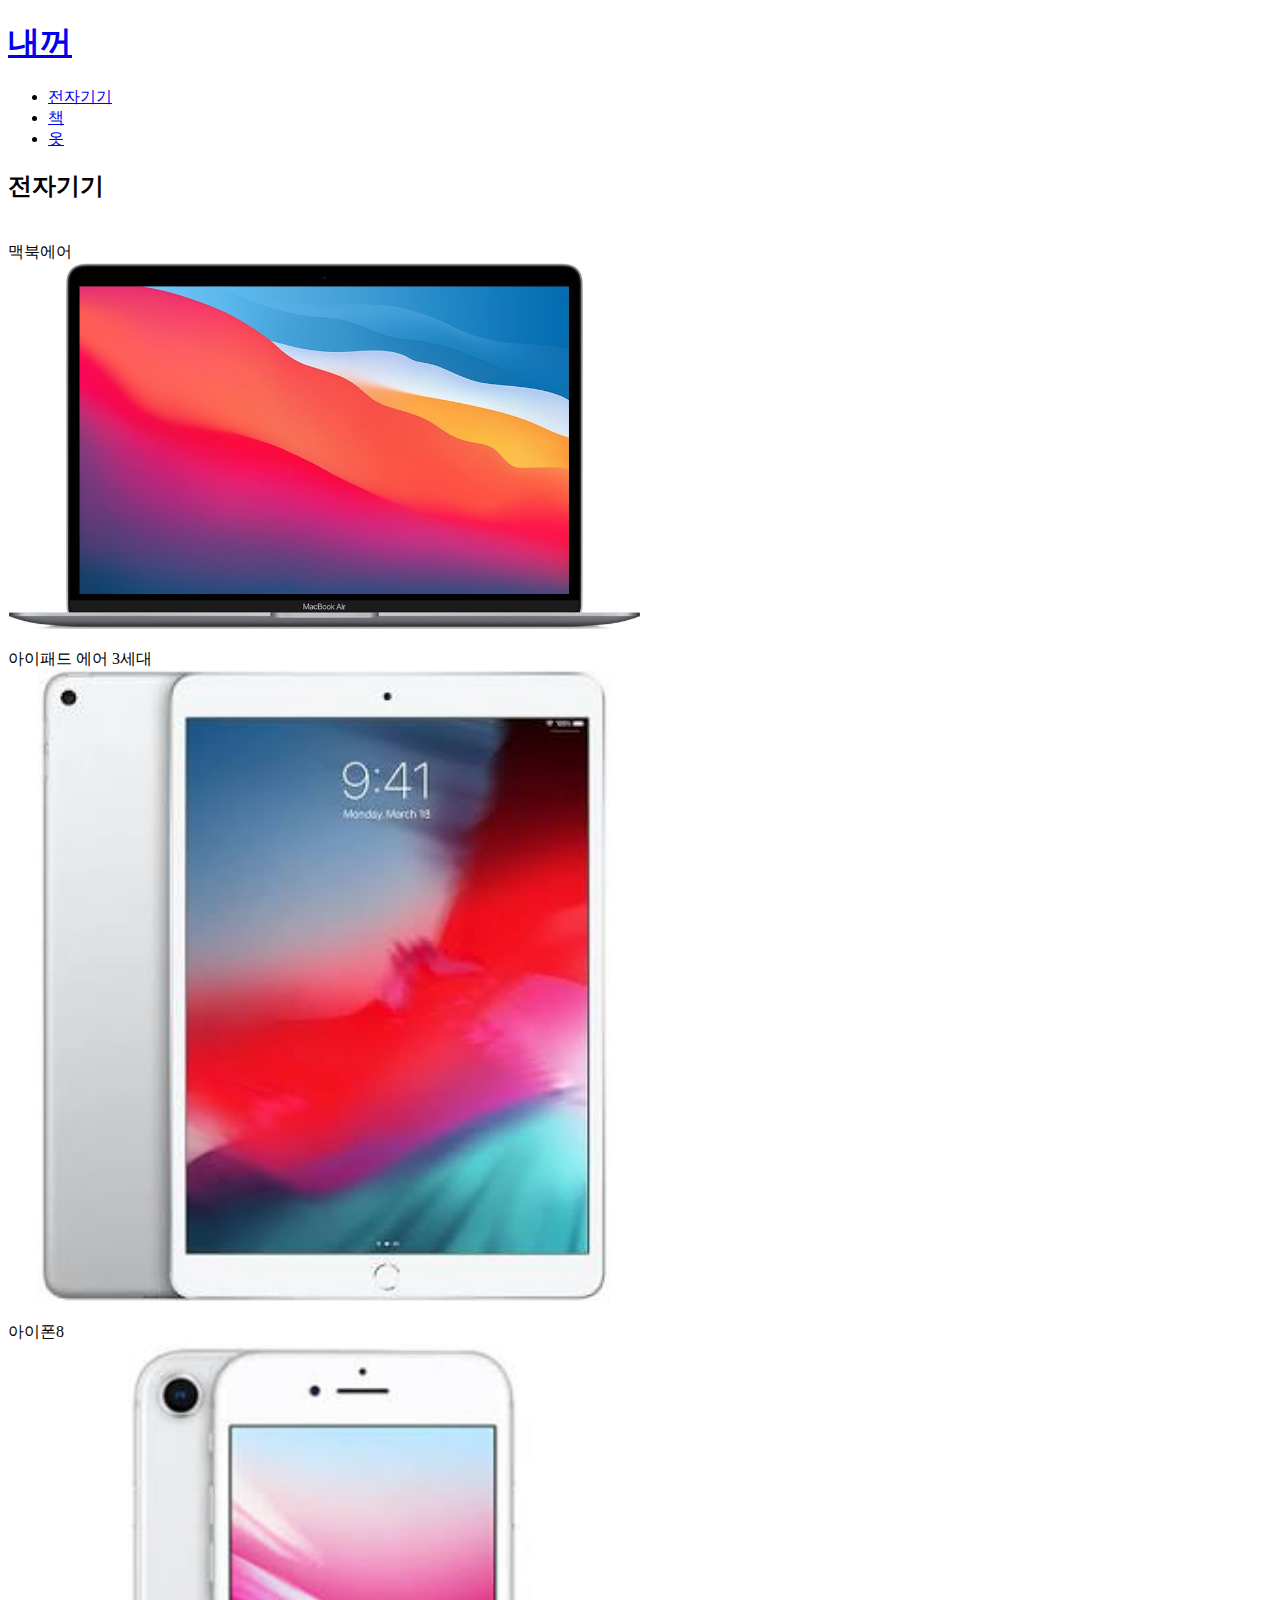
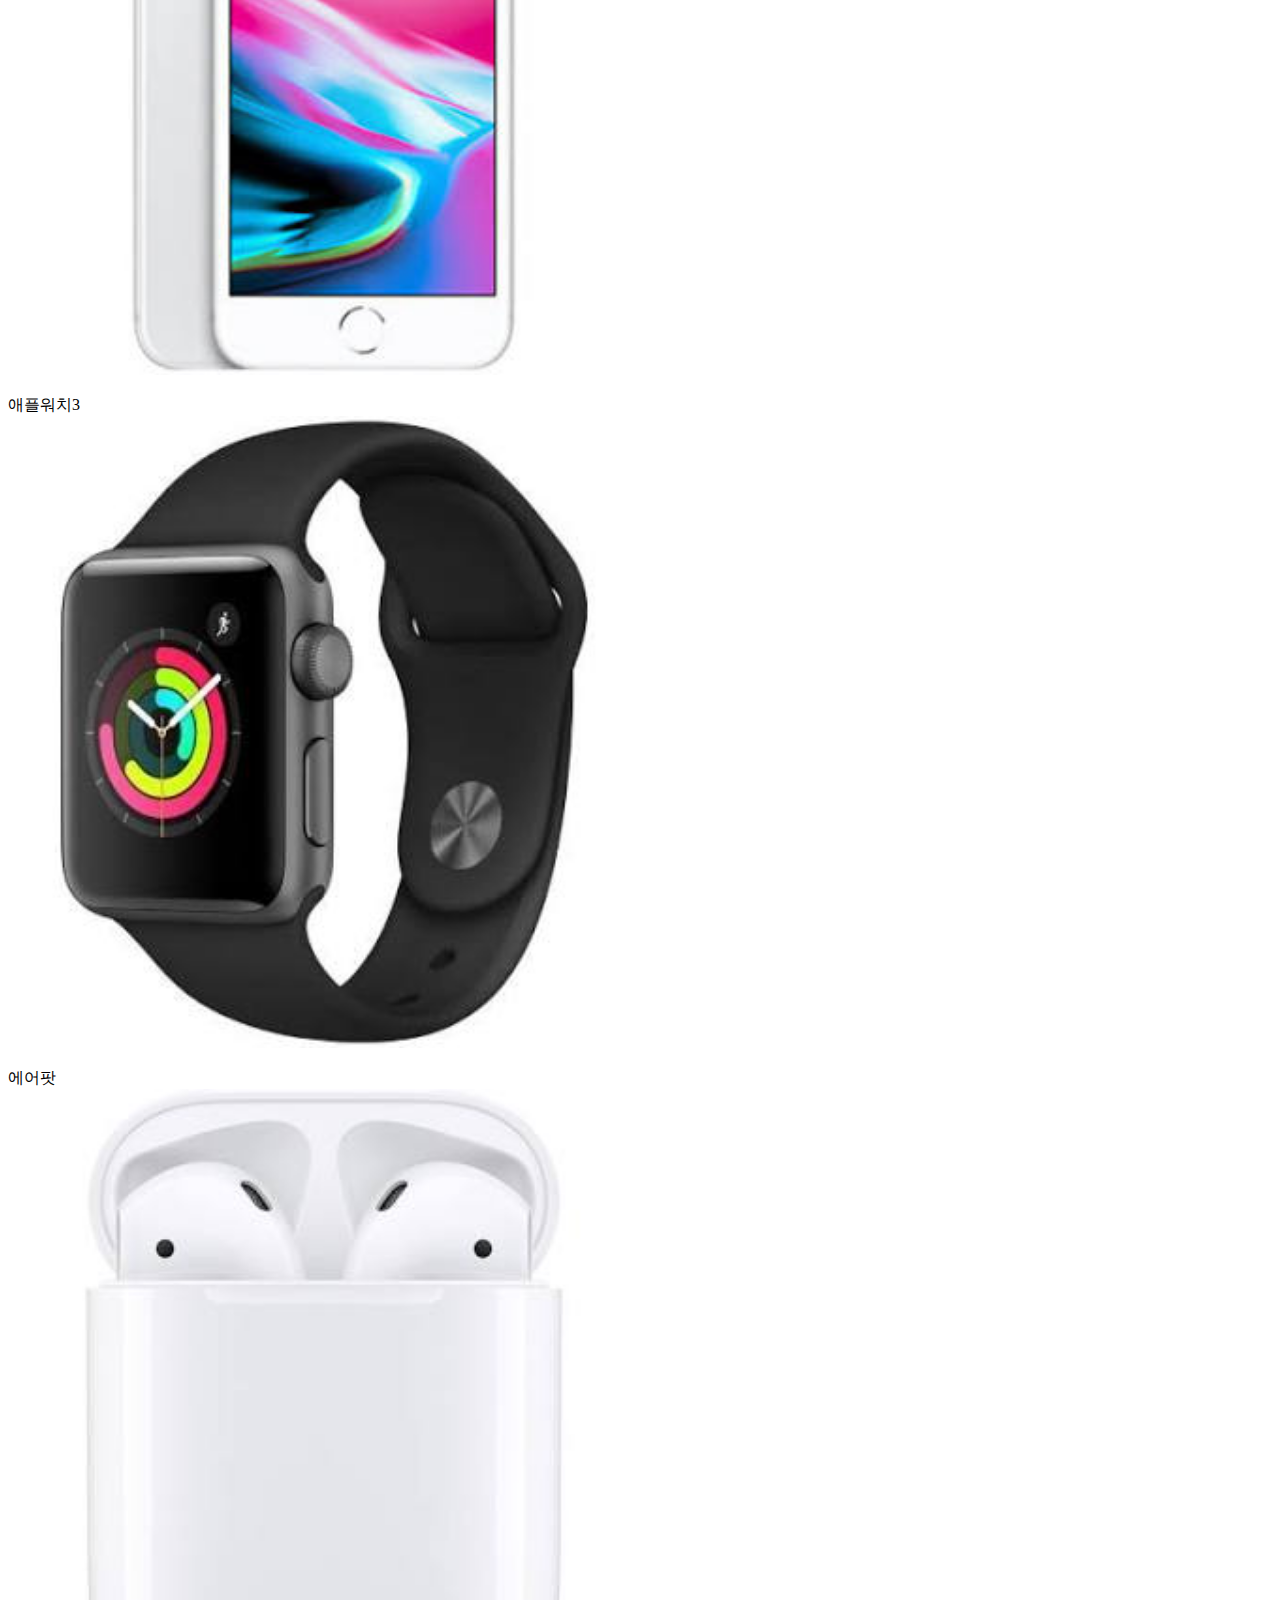
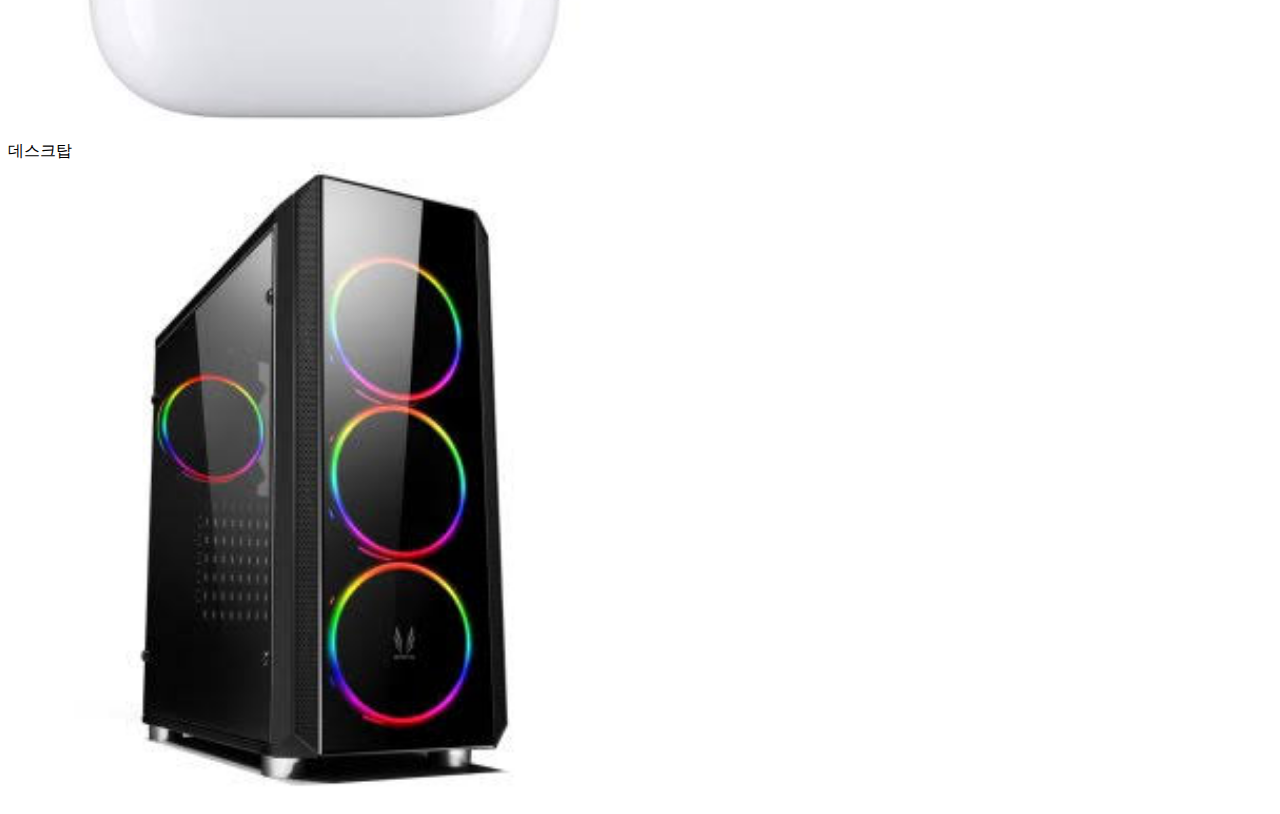
==== 1.html @ fb6981d9 "Initial commit" ====
<!DOCTYPE html>
<!--DOCTYPE html은 태그로 감싸지 않음-->
<html>
<head>
<meta charset="utf-8">
<!--title은 웹페이지 탭 이름을 표시. 제목이라는 정보제공-->
</head>
<title>내꺼</title>
<body>
    <h1><a href="index.html">내꺼</a></h1>
    <ul>
        <li><a href="1.html">전자기기</a></li>
        <li><a href="2.html">책</a></li>
        <li><a href="3.html">옷</a></li>
    </ul>
<!--ol, ul태그가 li의 부모태그-->
<h2><strong>전자기기</strong></h2>

<p style="margin-top: 40px;">맥북에어<br>
<img src="macbookair.jpg" width="50%">
</p>
<p>아이패드 에어 3세대<br><img src="ipadair.jpg" width="50%">
</p>
<p>아이폰8<br><img src="iphone8.jpg" width="50%"</p>
<p>애플워치3<br><img src="applewatch3.jpg" width="50%"</p>
<p>에어팟<br><img src="airpod.jpg" width="50%"</p>
<p>데스크탑<br><img src="desktop.jpg" width="50%"</p>
<!--paragraph와 break의 차이점 알기.
p태그가 웹페이지에서 더 의미를 가짐. 한 단락
이라는 정보를 주기 때문에.
의미에 맞는 태그를 사용하는 것이 중요 -->
</body>
</html>
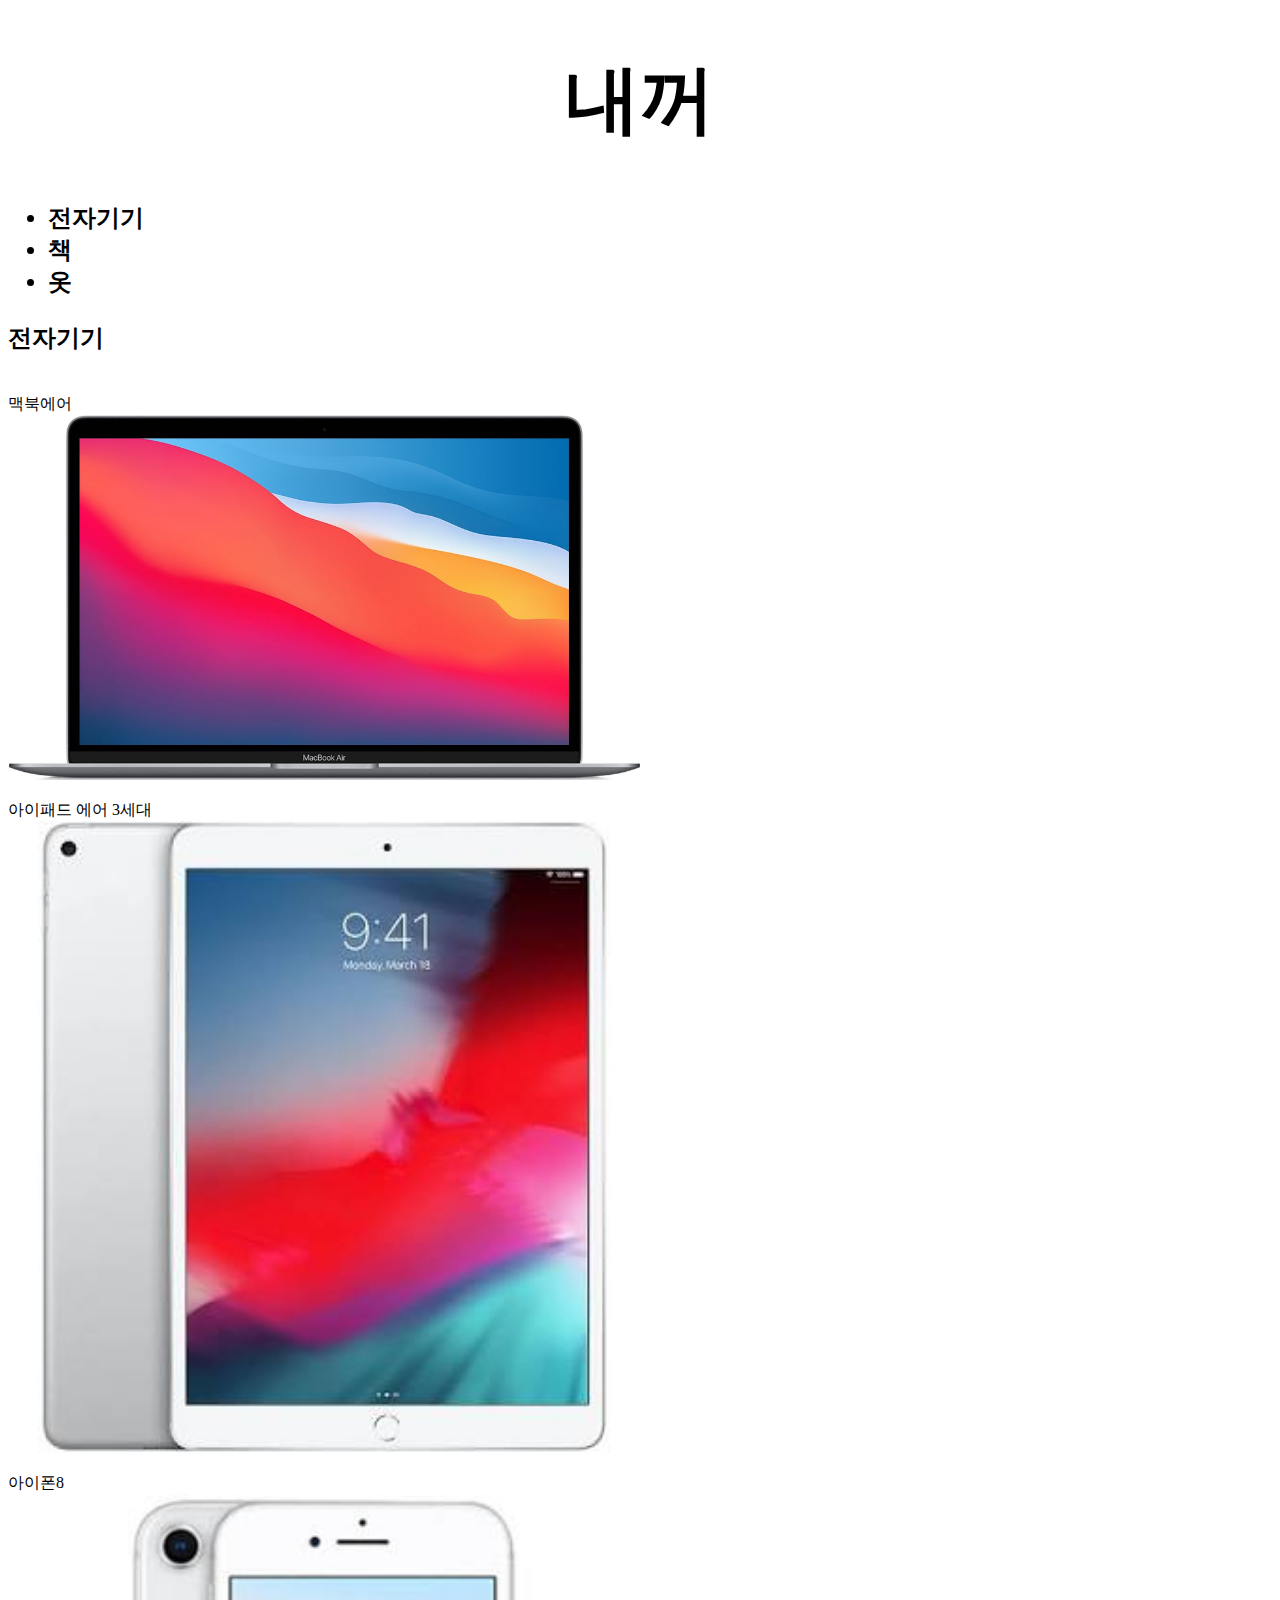
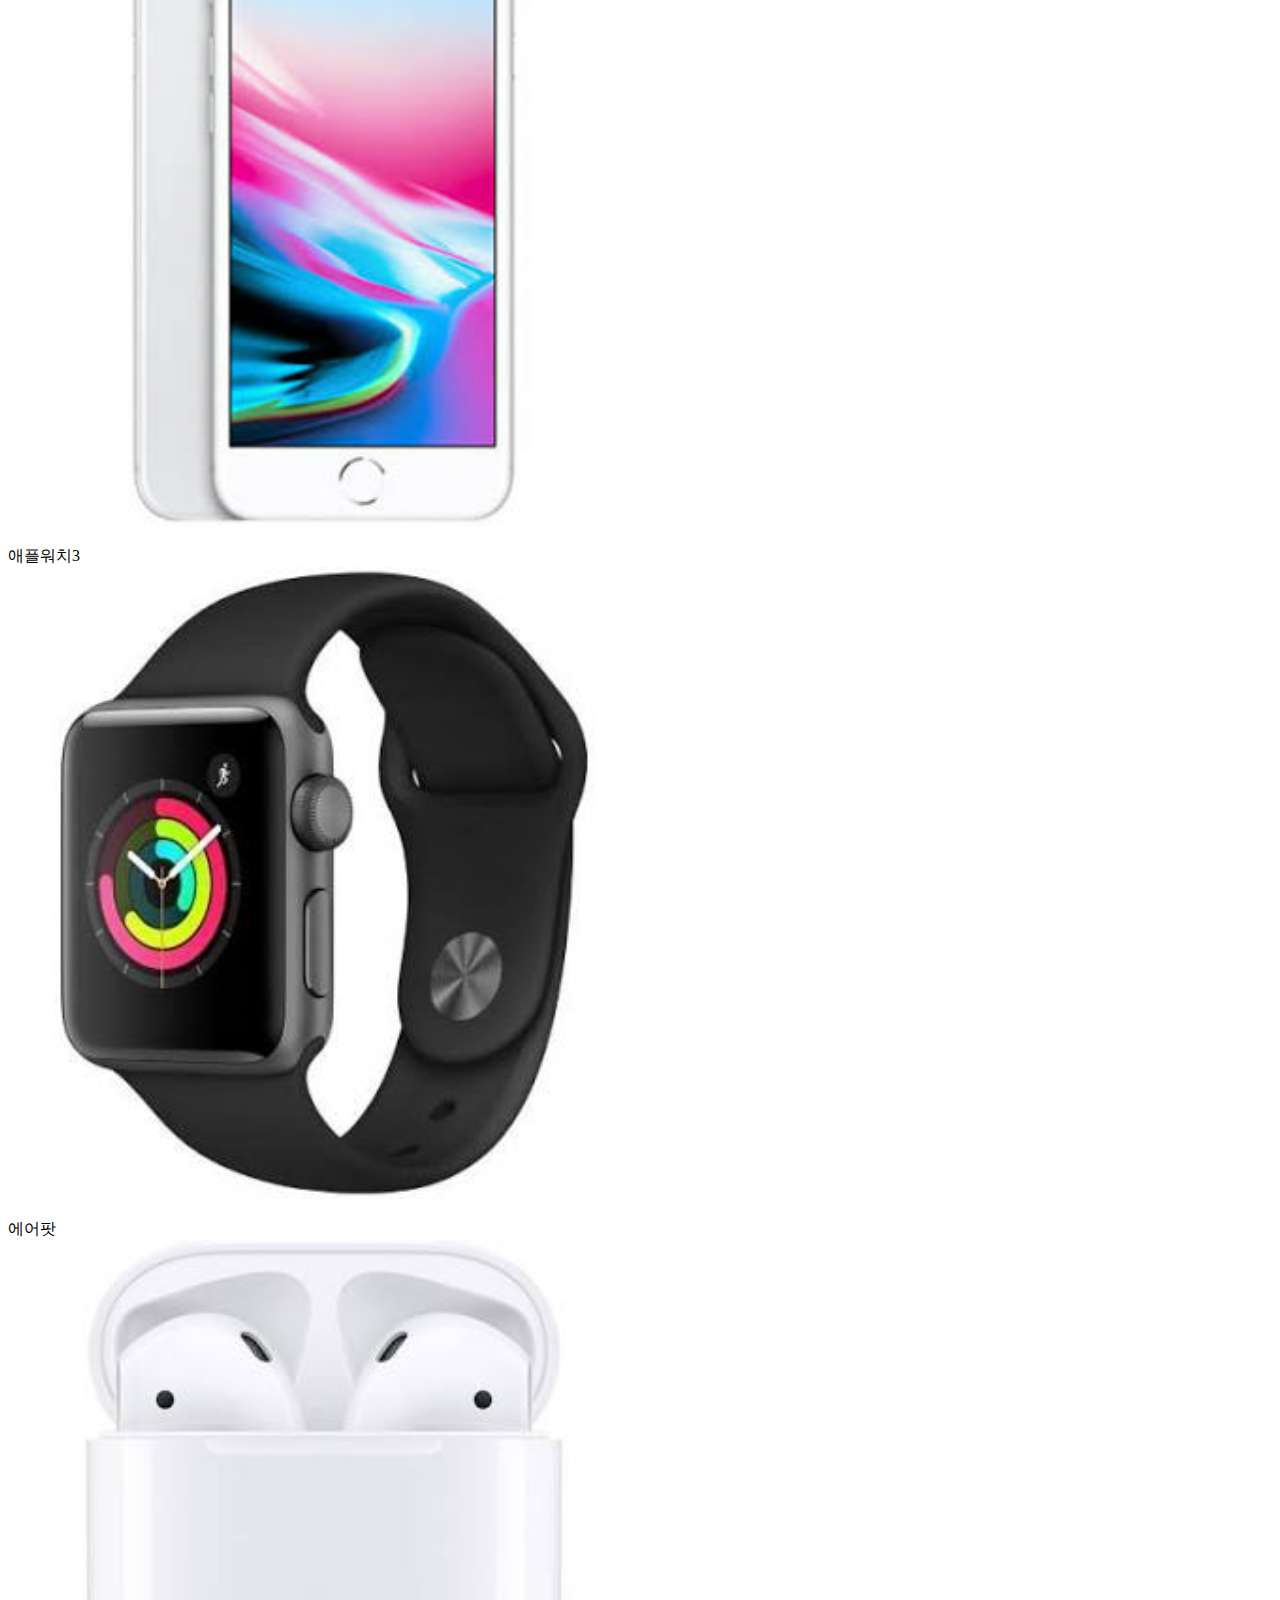
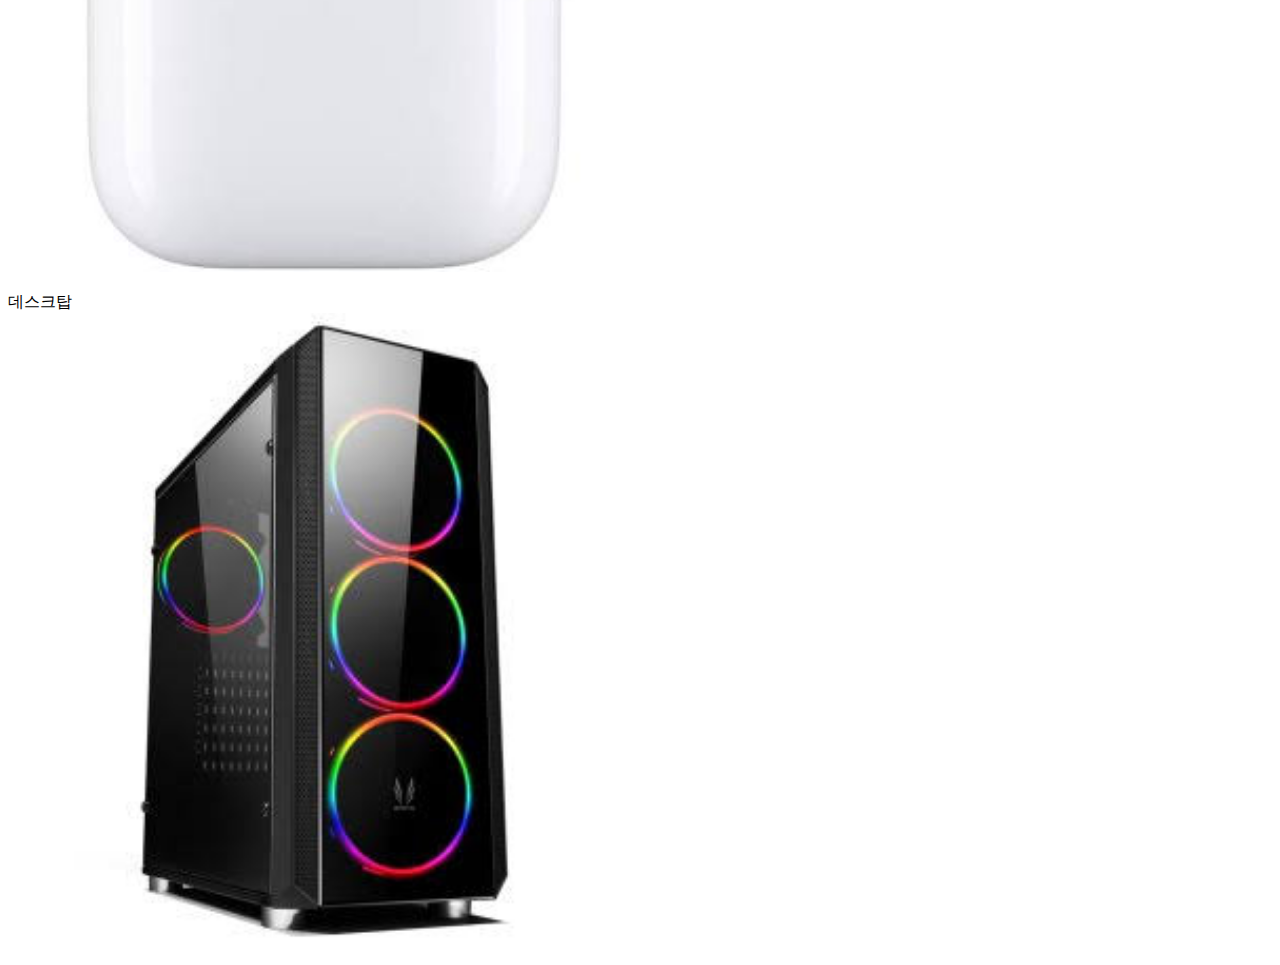
==== commit 700c0491: "Update 1.html" ====
--- a/1.html
+++ b/1.html
@@ -2,17 +2,31 @@
 <!--DOCTYPE html은 태그로 감싸지 않음-->
 <html>
 <head>
+    <title>내꺼</title>
 <meta charset="utf-8">
 <!--title은 웹페이지 탭 이름을 표시. 제목이라는 정보제공-->
+<style>
+    h1 {
+        text-align: center;
+        font-size: 75px;
+    }
+    a {
+        color:black;
+        text-decoration:none;
+    }
+
+</style>
 </head>
 <title>내꺼</title>
 <body>
     <h1><a href="index.html">내꺼</a></h1>
-    <ul>
-        <li><a href="1.html">전자기기</a></li>
-        <li><a href="2.html">책</a></li>
-        <li><a href="3.html">옷</a></li>
-    </ul>
+    <h2>
+        <ul>
+            <li><a href="1.html">전자기기</a></li>
+            <li><a href="2.html">책</a></li>
+            <li><a href="3.html">옷</a></li>
+        </ul>
+    </h2>
 <!--ol, ul태그가 li의 부모태그-->
 <h2><strong>전자기기</strong></h2>
 
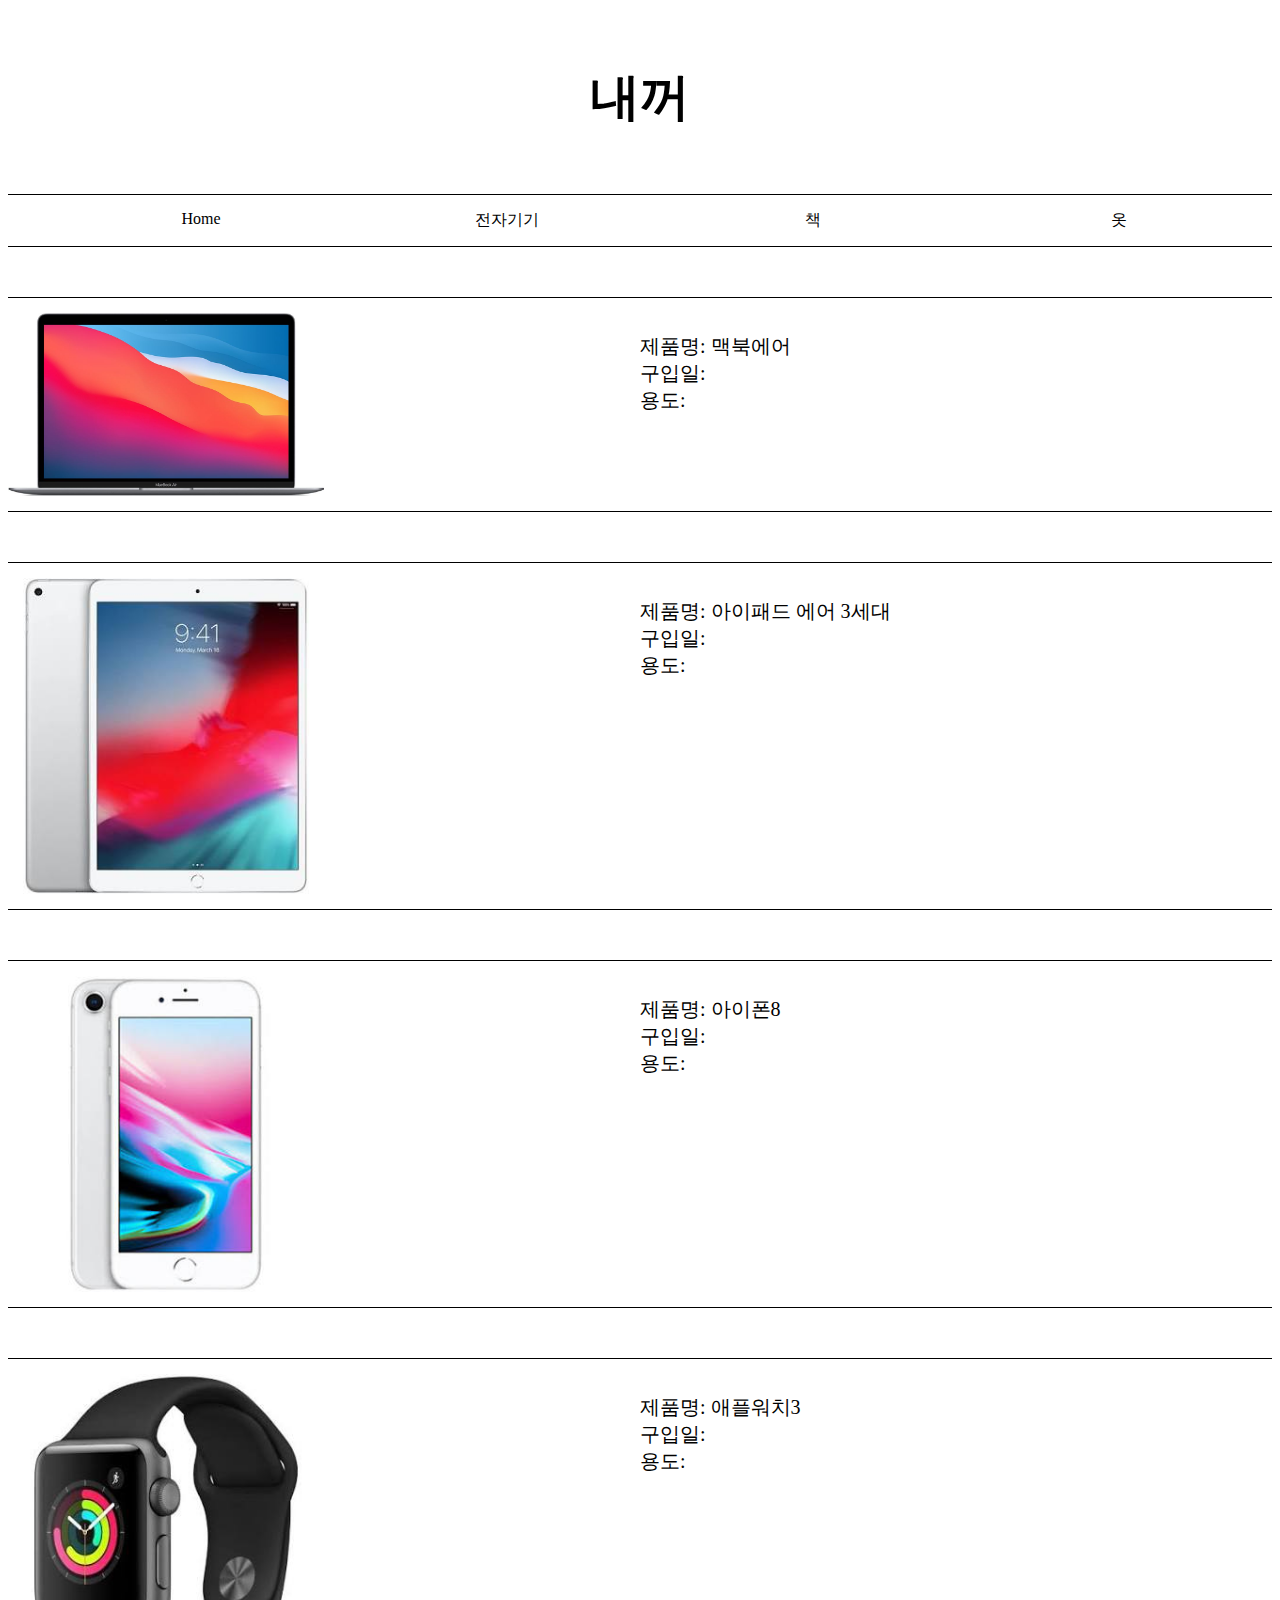
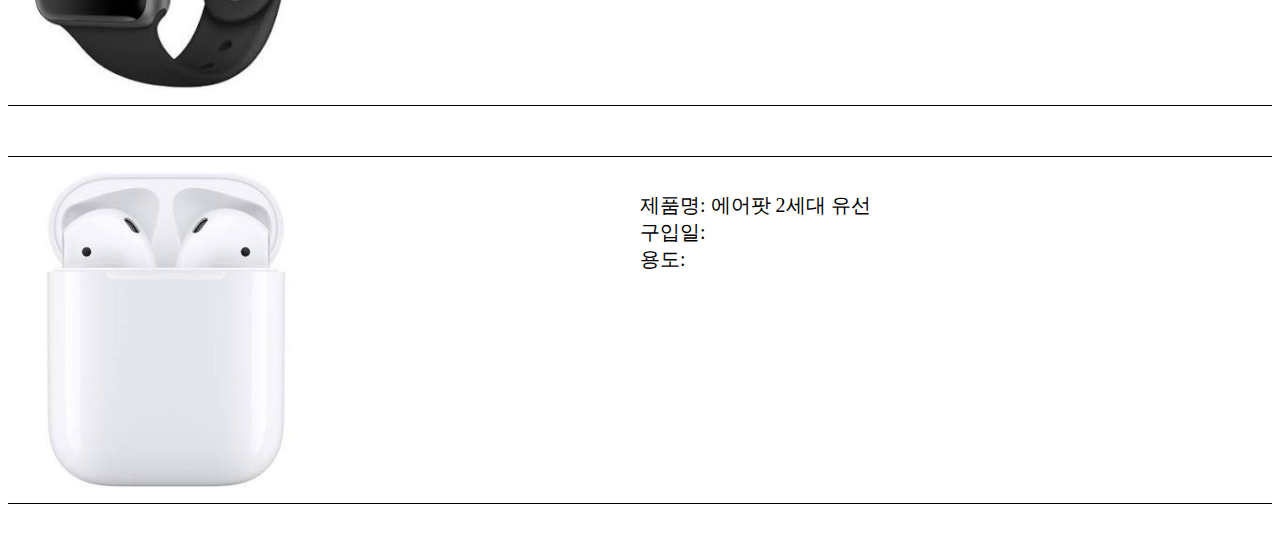
==== commit 6bc46d32: "Update 1.html" ====
--- a/1.html
+++ b/1.html
@@ -1,47 +1,97 @@
 <!DOCTYPE html>
-<!--DOCTYPE html은 태그로 감싸지 않음-->
 <html>
-<head>
-    <title>내꺼</title>
-<meta charset="utf-8">
-<!--title은 웹페이지 탭 이름을 표시. 제목이라는 정보제공-->
-<style>
-    h1 {
-        text-align: center;
-        font-size: 75px;
-    }
-    a {
-        color:black;
-        text-decoration:none;
-    }
-
-</style>
-</head>
-<title>내꺼</title>
-<body>
-    <h1><a href="index.html">내꺼</a></h1>
-    <h2>
+    <head>
+        <title>전자기기</title>
+        <meta charset="utf-8">
+        <style>
+            h1 {
+                text-align: center;
+                font-size: 50px;
+                color:black;
+                padding: 30px;
+                display: block;
+                
+            }
+            ul {
+                list-style: none;
+                display: grid;
+                grid-template-columns: 1fr 1fr 1fr 1fr;
+                text-align: center;
+                border-top: 1px black solid;
+                border-bottom: 1px black solid;
+                padding-top: 15px;
+                padding-bottom: 15px;
+            }
+            a {
+                color: black; 
+                text-decoration: none;
+            }
+            #contents {
+                display: grid;
+                grid-template-columns: 1fr 1fr ;
+                text-align: left;
+                font-size: 20px; 
+                margin-top:50px;
+                border-top: 1px black solid;
+                padding-top: 15px;
+                border-bottom: 1px black solid;
+                padding-bottom: 15px;
+                margin-bottom: 50px;
+            }
+           
+            
+            
+        </style>
+    </head>
+    <body>
+        <h1>
+            내꺼
+        </h1>
         <ul>
+            <li><a href="home.html">Home</a></li>
             <li><a href="1.html">전자기기</a></li>
             <li><a href="2.html">책</a></li>
             <li><a href="3.html">옷</a></li>
         </ul>
-    </h2>
-<!--ol, ul태그가 li의 부모태그-->
-<h2><strong>전자기기</strong></h2>
-
-<p style="margin-top: 40px;">맥북에어<br>
-<img src="macbookair.jpg" width="50%">
-</p>
-<p>아이패드 에어 3세대<br><img src="ipadair.jpg" width="50%">
-</p>
-<p>아이폰8<br><img src="iphone8.jpg" width="50%"</p>
-<p>애플워치3<br><img src="applewatch3.jpg" width="50%"</p>
-<p>에어팟<br><img src="airpod.jpg" width="50%"</p>
-<p>데스크탑<br><img src="desktop.jpg" width="50%"</p>
-<!--paragraph와 break의 차이점 알기.
-p태그가 웹페이지에서 더 의미를 가짐. 한 단락
-이라는 정보를 주기 때문에.
-의미에 맞는 태그를 사용하는 것이 중요 -->
-</body>
+        <div id="contents">
+            <img src="macbookair.jpg" width="50%">
+            <p>
+                제품명: 맥북에어<br>
+                구입일: <br>
+                용도:
+            </p>
+        </div>   
+        <div id="contents">
+            <img src="ipadair.jpg" width="50%">
+            <p>
+                제품명: 아이패드 에어 3세대<br>
+                구입일: <br>
+                용도:
+            </p>
+        </div>
+        <div id="contents">
+            <img src="iphone8.jpg" width="50%">
+            <p>
+                제품명: 아이폰8<br>
+                구입일: <br>
+                용도:
+            </p>
+        </div>   
+        <div id="contents">
+            <img src="applewatch3.jpg" width="50%">
+            <p>
+                제품명: 애플워치3<br>
+                구입일: <br>
+                용도:
+            </p>
+        </div>
+        <div id="contents">
+            <img src="airpod.jpg" width="50%">
+            <p>
+                제품명: 에어팟 2세대 유선<br>
+                구입일: <br>
+                용도:
+            </p>
+        </div>
+    </body>
 </html>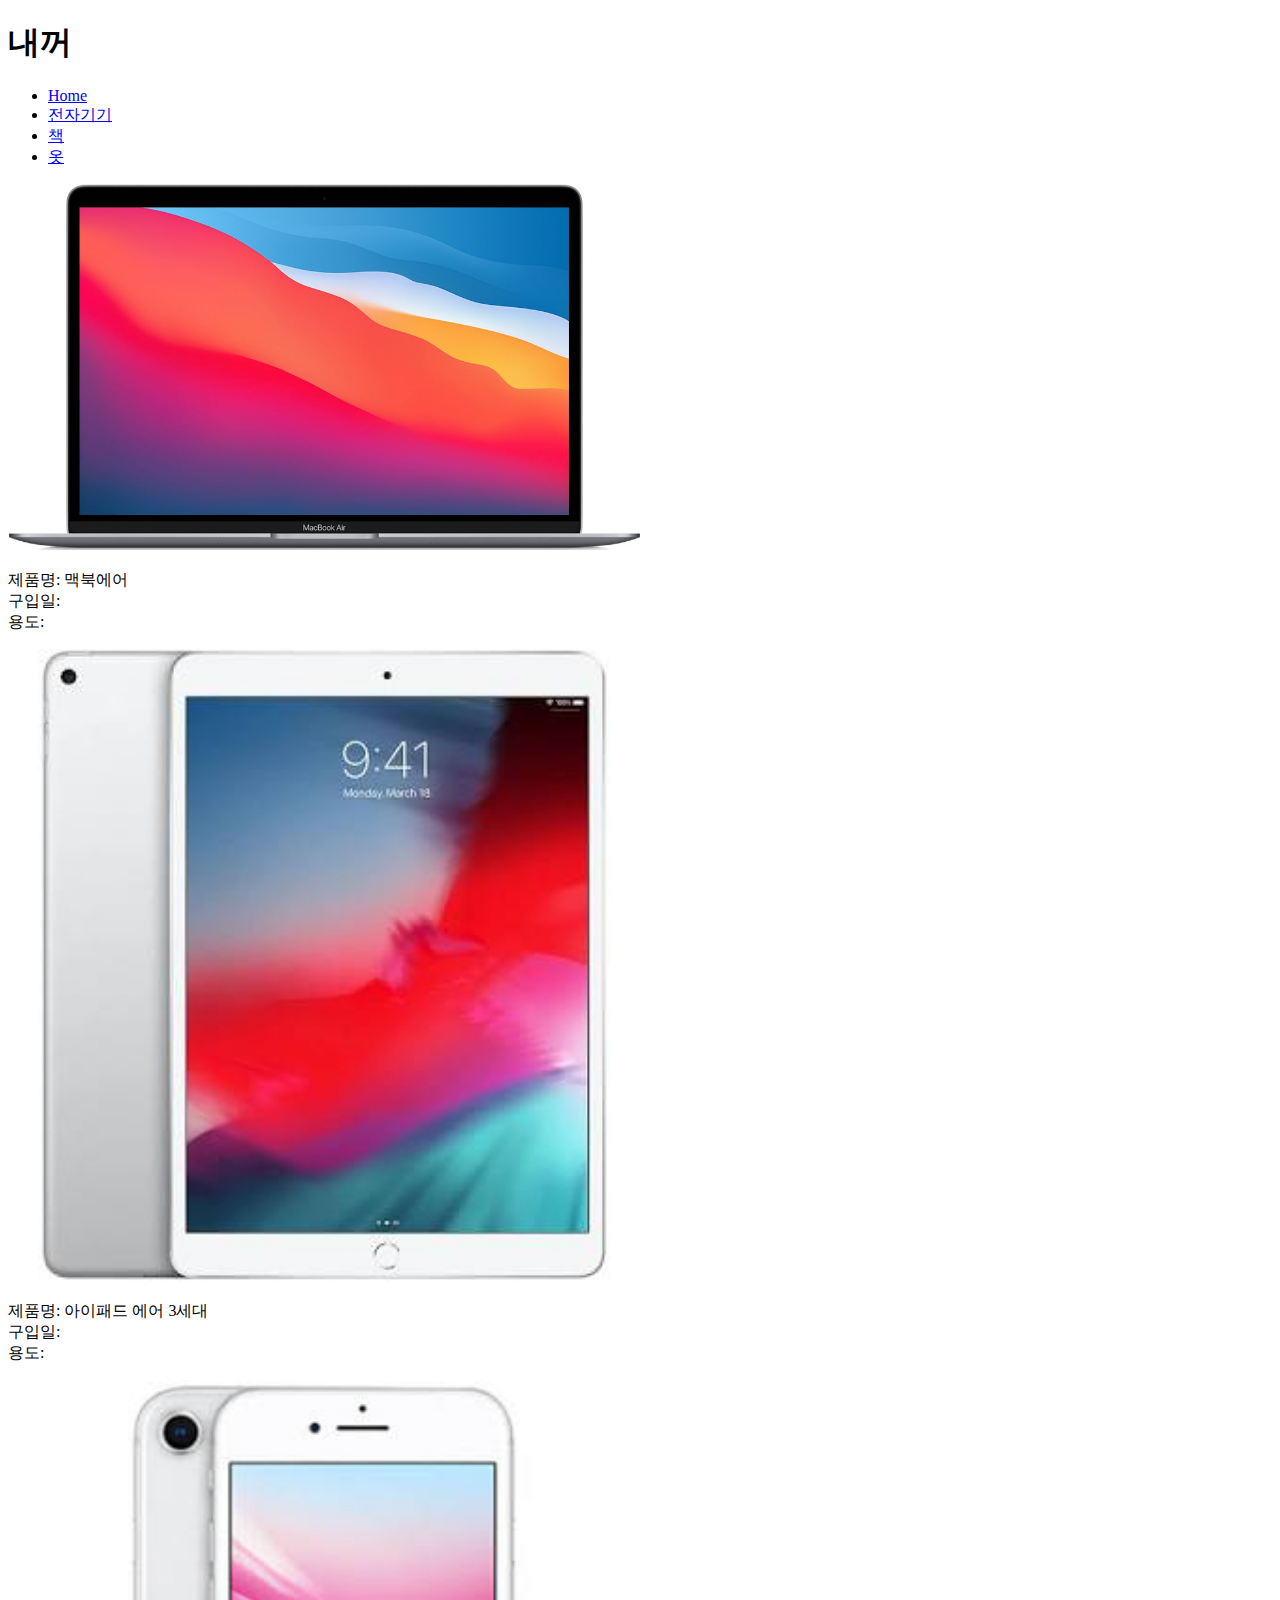
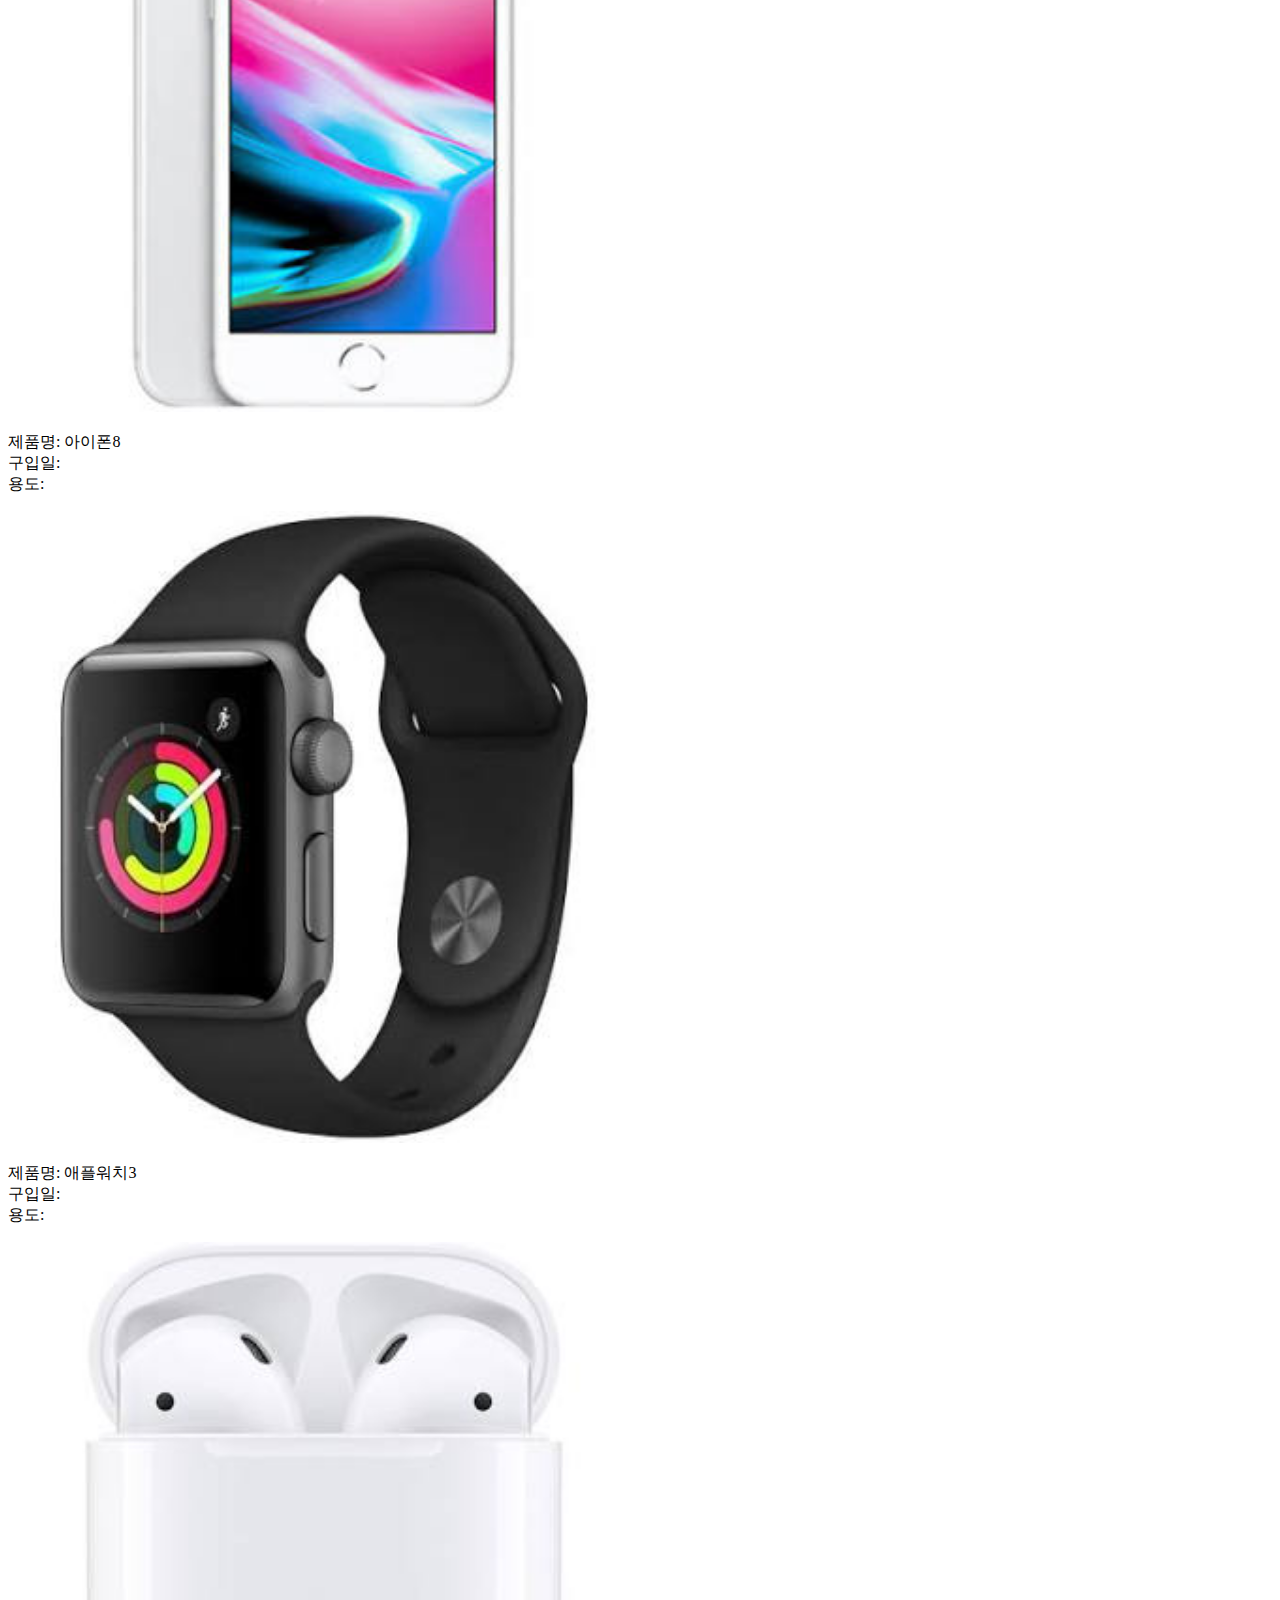
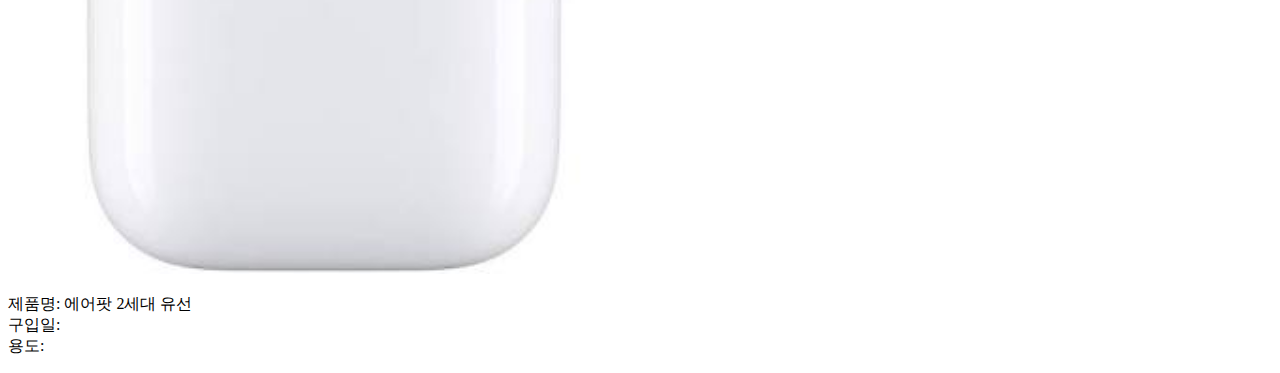
==== commit 7361019d: "Update 1.html" ====
--- a/1.html
+++ b/1.html
@@ -3,52 +3,14 @@
     <head>
         <title>전자기기</title>
         <meta charset="utf-8">
-        <style>
-            h1 {
-                text-align: center;
-                font-size: 50px;
-                color:black;
-                padding: 30px;
-                display: block;
-                
-            }
-            ul {
-                list-style: none;
-                display: grid;
-                grid-template-columns: 1fr 1fr 1fr 1fr;
-                text-align: center;
-                border-top: 1px black solid;
-                border-bottom: 1px black solid;
-                padding-top: 15px;
-                padding-bottom: 15px;
-            }
-            a {
-                color: black; 
-                text-decoration: none;
-            }
-            #contents {
-                display: grid;
-                grid-template-columns: 1fr 1fr ;
-                text-align: left;
-                font-size: 20px; 
-                margin-top:50px;
-                border-top: 1px black solid;
-                padding-top: 15px;
-                border-bottom: 1px black solid;
-                padding-bottom: 15px;
-                margin-bottom: 50px;
-            }
-           
-            
-            
-        </style>
+        <link rel="stylesheet" href="style.css">
     </head>
     <body>
         <h1>
             내꺼
         </h1>
         <ul>
-            <li><a href="home.html">Home</a></li>
+            <li><a href="index.html">Home</a></li>
             <li><a href="1.html">전자기기</a></li>
             <li><a href="2.html">책</a></li>
             <li><a href="3.html">옷</a></li>
